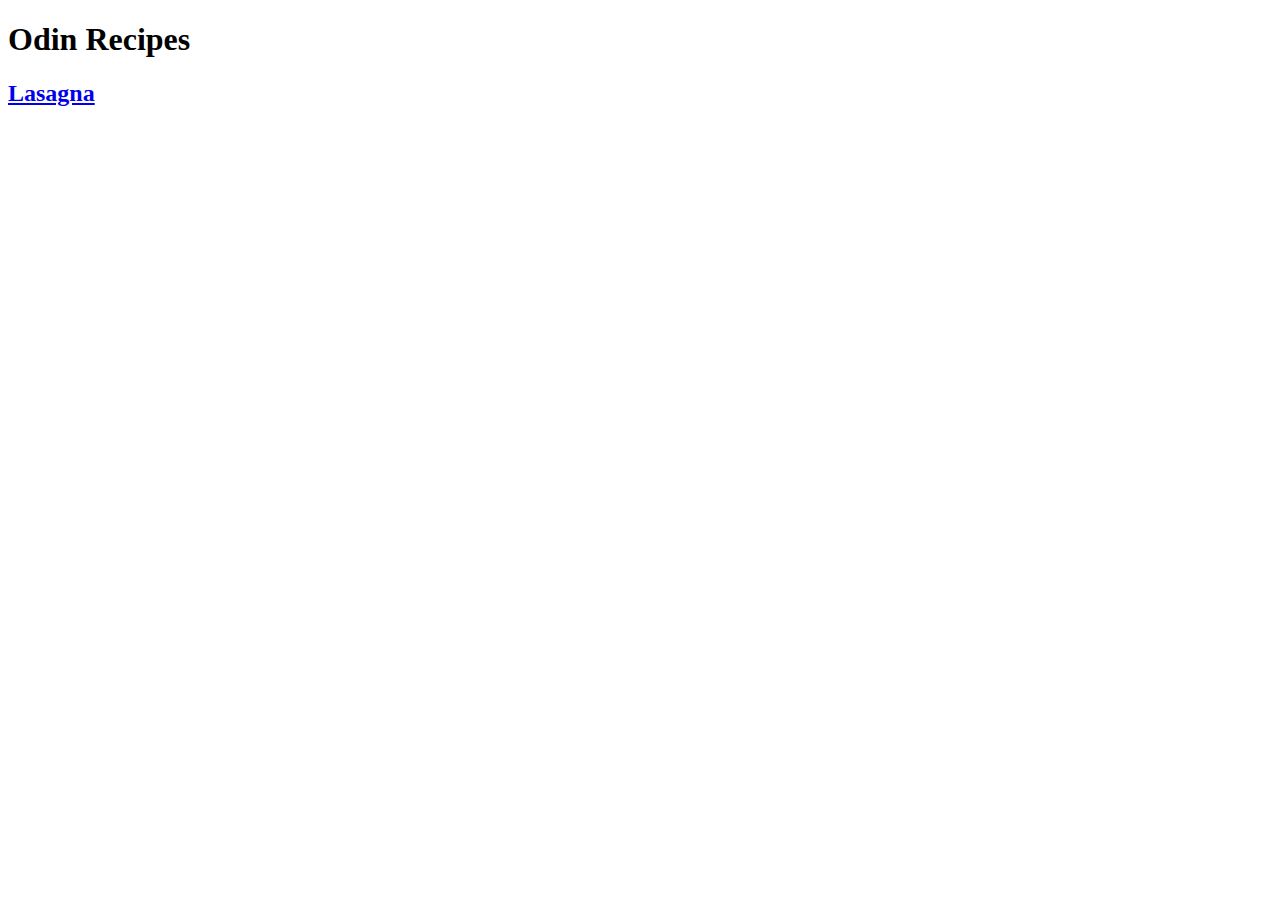
==== index.html @ 1bf35f97 "first commit" ====
<!DOCTYPE html>
<html lang="en">
<head>
  <meta charset="UTF-8">
  <meta name="viewport" content="width=device-width, initial-scale=1.0">
  <title>Recipes</title>
</head>
<body>
  <h1>Odin Recipes</h1>
  <h2><a href="recipes/greek-chicken-pasta.html">Lasagna</a></h2>
</body>
</html>
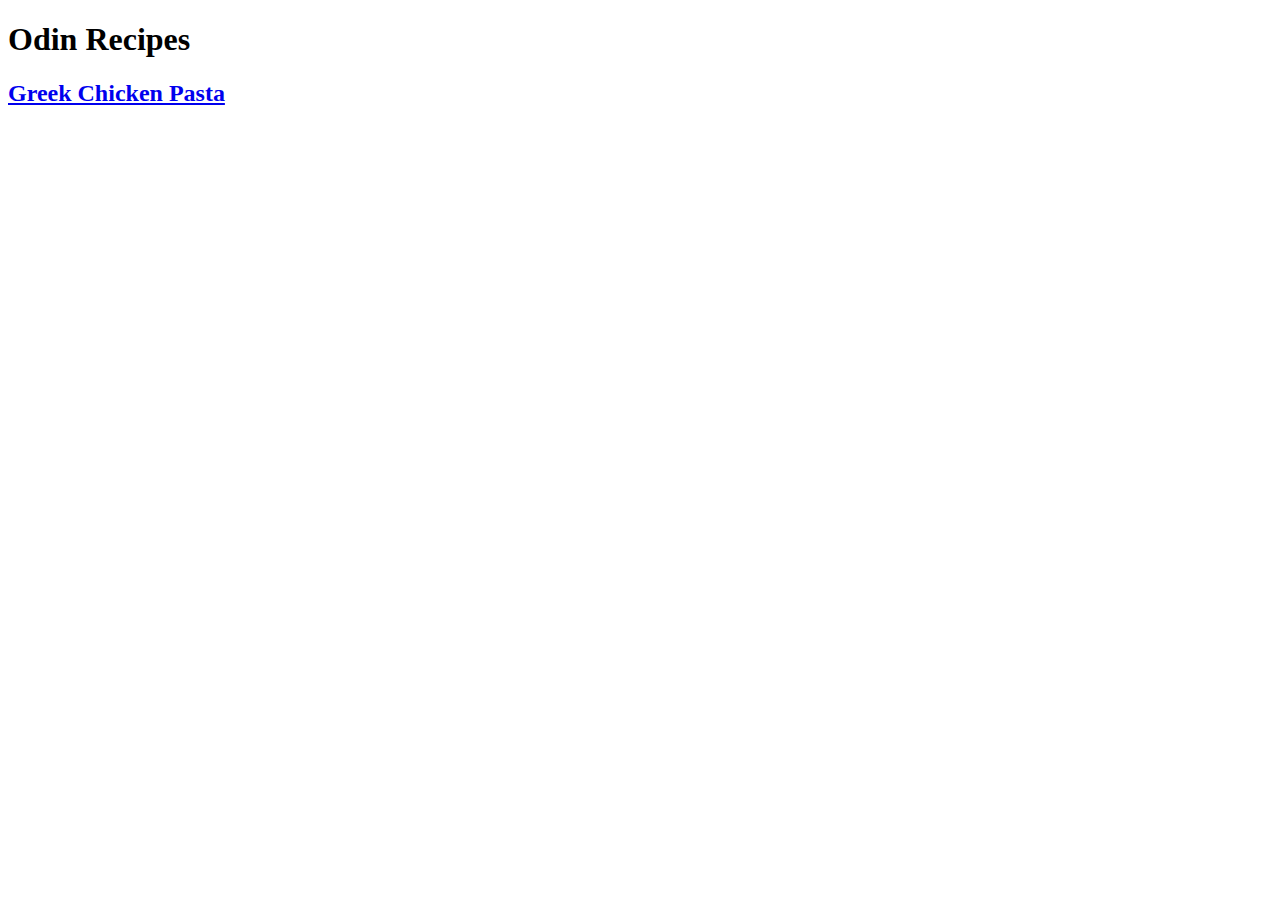
==== commit cbb4f263: "Image added to the chicken recipe" ====
--- a/index.html
+++ b/index.html
@@ -7,6 +7,6 @@
 </head>
 <body>
   <h1>Odin Recipes</h1>
-  <h2><a href="recipes/greek-chicken-pasta.html">Lasagna</a></h2>
+  <h2><a href="recipes/greek-chicken-pasta.html">Greek Chicken Pasta</a></h2>
 </body>
 </html>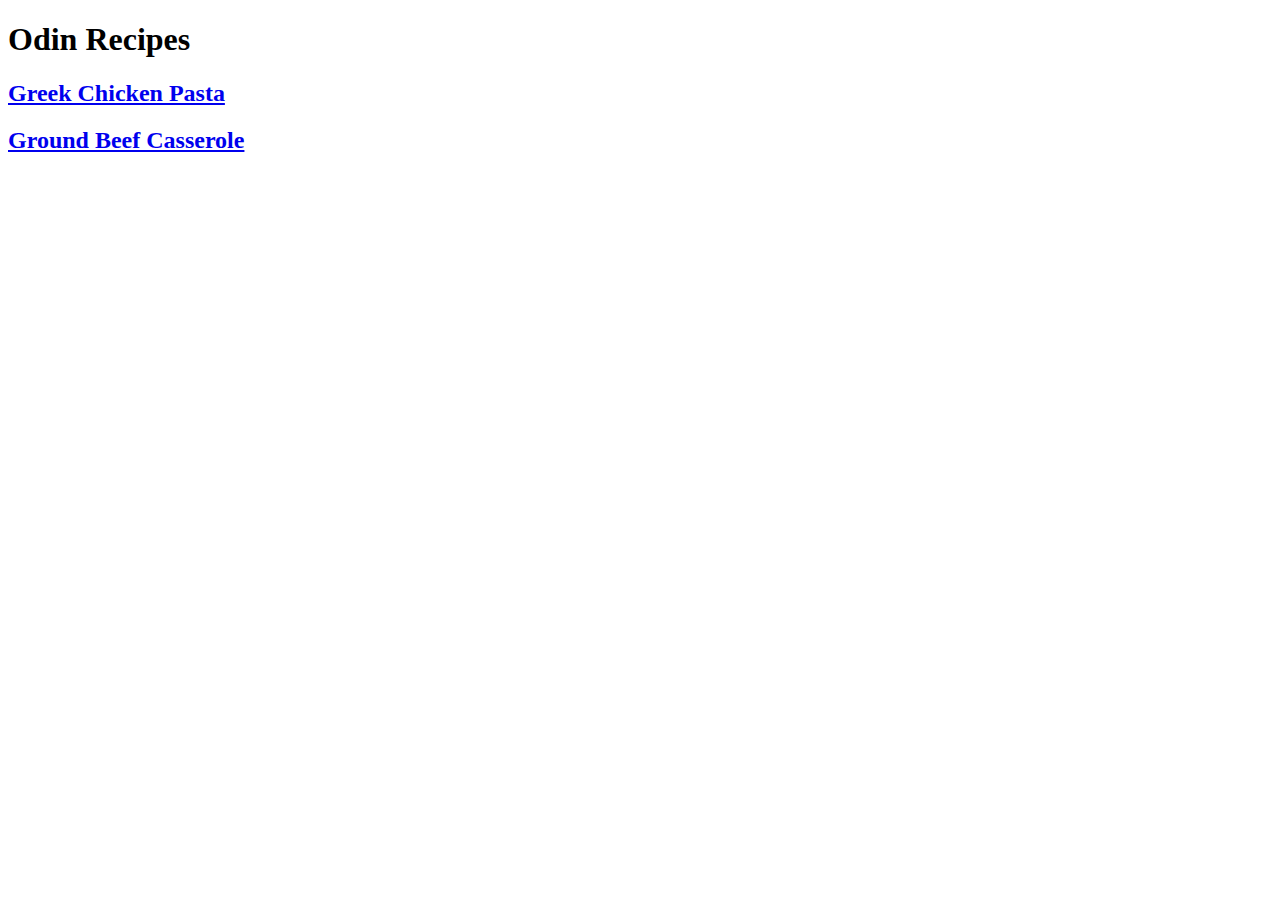
==== commit a10333bb: "Second recipe" ====
--- a/index.html
+++ b/index.html
@@ -8,5 +8,7 @@
 <body>
   <h1>Odin Recipes</h1>
   <h2><a href="recipes/greek-chicken-pasta.html">Greek Chicken Pasta</a></h2>
+  <h2><a href="recipes/ground-beef-casserole.html">Ground Beef Casserole</a></h2>
+  
 </body>
 </html>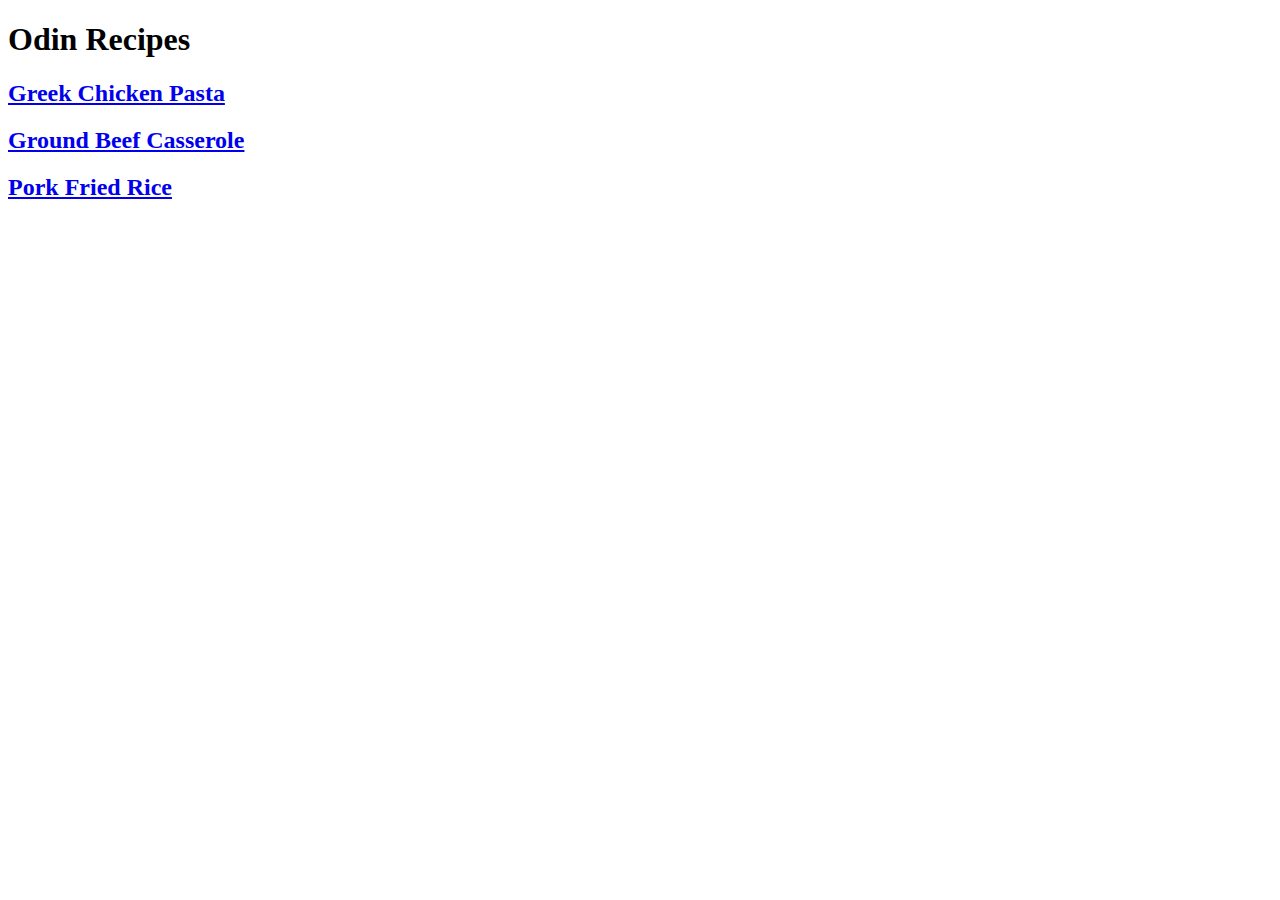
==== commit 3c3cb39b: "Third recipe" ====
--- a/index.html
+++ b/index.html
@@ -9,6 +9,6 @@
   <h1>Odin Recipes</h1>
   <h2><a href="recipes/greek-chicken-pasta.html">Greek Chicken Pasta</a></h2>
   <h2><a href="recipes/ground-beef-casserole.html">Ground Beef Casserole</a></h2>
-  
+  <h2><a href="recipes/pork-fried-rice.html">Pork Fried Rice</a></h2>
 </body>
 </html>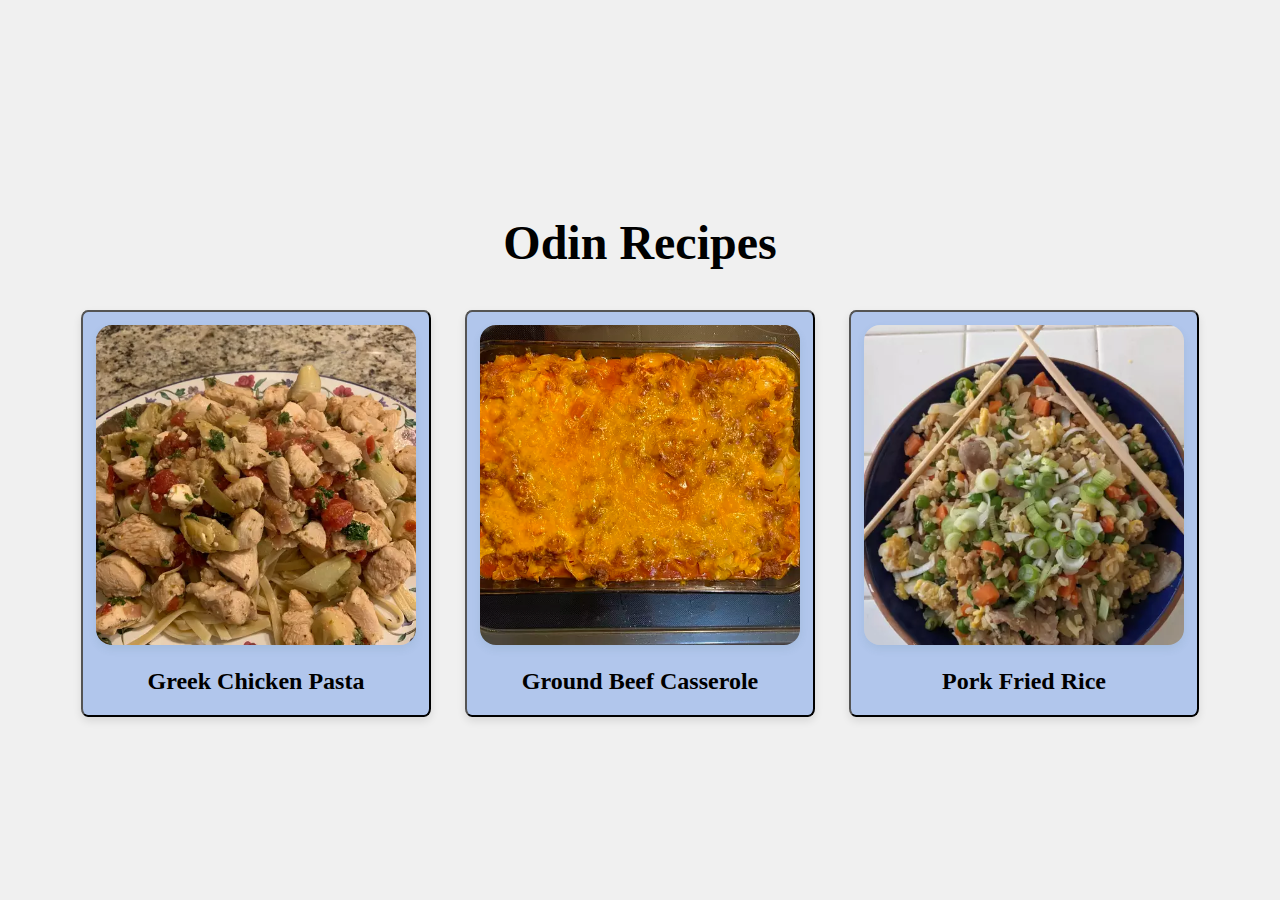
==== commit 82b8b063: "Images added and styling the home page" ====
--- a/index.html
+++ b/index.html
@@ -3,12 +3,47 @@
 <head>
   <meta charset="UTF-8">
   <meta name="viewport" content="width=device-width, initial-scale=1.0">
+  <link rel="stylesheet" href="style.css">
   <title>Recipes</title>
 </head>
 <body>
-  <h1>Odin Recipes</h1>
-  <h2><a href="recipes/greek-chicken-pasta.html">Greek Chicken Pasta</a></h2>
-  <h2><a href="recipes/ground-beef-casserole.html">Ground Beef Casserole</a></h2>
-  <h2><a href="recipes/pork-fried-rice.html">Pork Fried Rice</a></h2>
+  <div class="container">
+    <h1>Odin Recipes</h1>
+
+    <div id="recipes">
+      <div 
+        onclick="window.location.href = 'recipes/greek-chicken-pasta.html'" 
+      >
+        <img 
+          class="pasta"
+          src="images/pasta.webp" 
+          alt="Greek Chicken Pasta Recipe"
+        >
+        <h2>Greek Chicken Pasta</h2>
+      </div>
+
+      <div 
+        onclick="window.location.href = 'recipes/ground-beef-casserole.html'" 
+      >
+        <img 
+          class="casserole"
+          src="images/casserole.webp" 
+          alt="Ground Beef Casserole Recipe"
+        >
+        <h2>Ground Beef Casserole</h2>
+      </div>
+
+      <div 
+        onclick="window.location.href = 'recipes/pork-fried-rice.html'"
+      >
+        <img 
+          class="rice"
+          src="images/rice.webp" 
+          alt="Pork Fried Rice Recipe"
+        >
+        <h2>Pork Fried Rice</h2>
+      </div>  
+    </div>
+  </div>
 </body>
 </html>--- a/style.css
+++ b/style.css
@@ -0,0 +1,49 @@
+body {
+  margin: 0;
+  padding: 0;
+  background-color: #f0f0f0;
+  height: 100vh;
+  display: flex;
+  justify-content: space-around;
+  align-items: center;
+}
+
+.container {
+  text-align: center;
+  padding: 20px;
+  border-radius: 10px;
+}
+
+h1 {
+  font-size: 3em;
+  text-align: center;
+  margin-bottom: 40px;
+}
+
+#recipes {
+  width: 90vw;
+  display: flex;
+  justify-content: space-around;
+}
+
+#recipes div {
+  width: 27vw;
+  background: #b1c6ec;
+  box-shadow: 0px 4px 8px rgba(0, 0, 0, 0.1);
+  border: 2px solid #000;
+  border-radius: 2%;
+  border-style: outset;
+  cursor: pointer;
+}
+
+#recipes h2 { text-align: center; }
+
+a { text-decoration: none; }
+
+.pasta, .casserole, .rice {
+  width: 25vw;
+  border-radius: 5%;
+  margin-top: 0.8rem;
+  box-shadow: 0px 4px 8px rgba(52, 102, 98, 0.1);
+}
+
